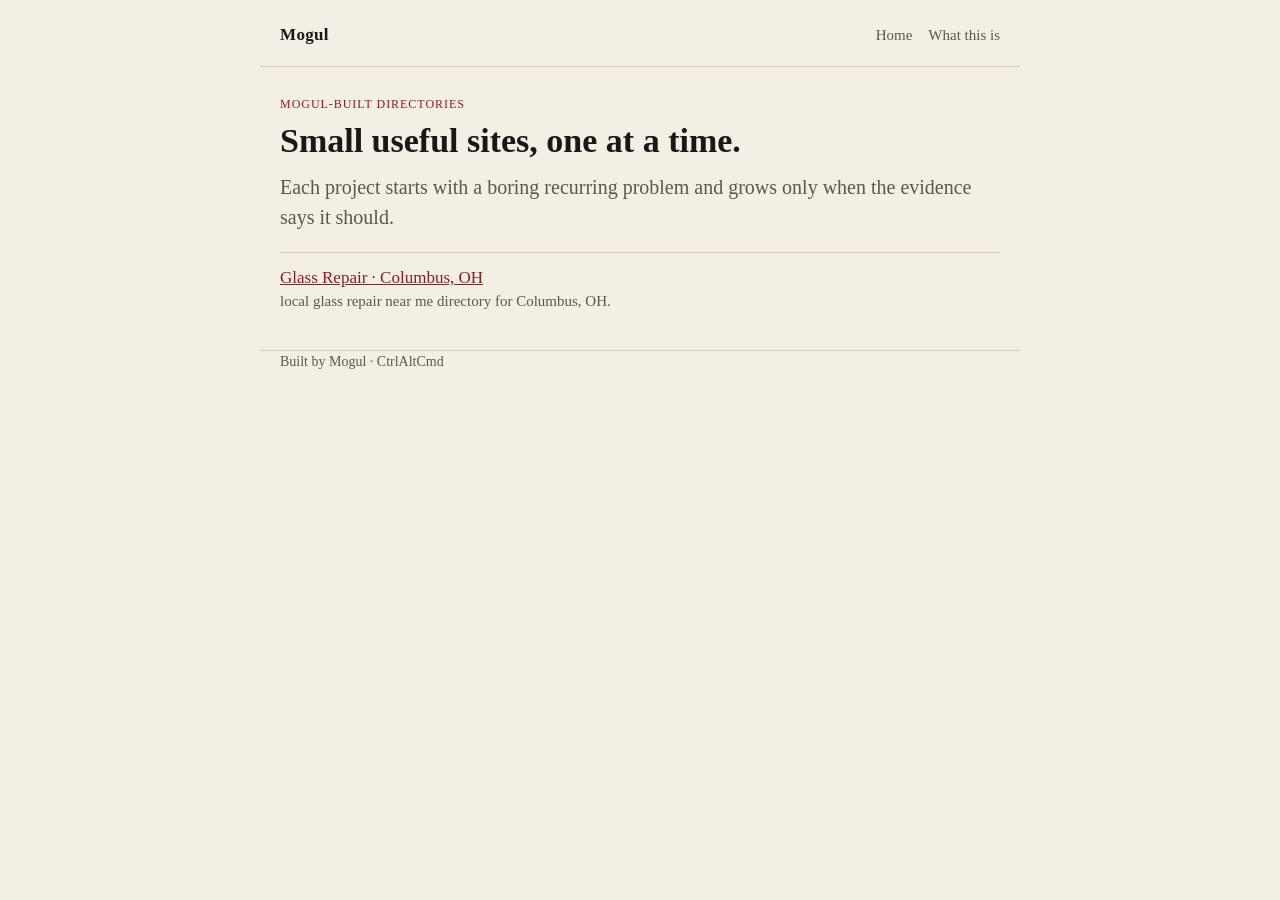
==== projects.html @ 68f3f5ae "mogul: publish projects/glass-repair/columbus-oh-local-glass-repair-near-me.html" ====
<!doctype html><html lang="en"><head><meta charset="utf-8"><meta name="viewport" content="width=device-width,initial-scale=1"><title>Mogul Projects</title><link rel="stylesheet" href="styles.css"></head><body><header class="wrap top"><a class="mark" href="index.html">Mogul</a><nav><a href="index.html">Home</a><a href="about.html">What this is</a></nav></header><main class="wrap"><p class="kicker">Mogul-built directories</p><h1>Small useful sites, one at a time.</h1><p class="lede">Each project starts with a boring recurring problem and grows only when the evidence says it should.</p><ul class="cities">
      <li>
        <a href="projects/glass-repair/columbus-oh-local-glass-repair-near-me.html">Glass Repair · Columbus, OH</a>
        <div class="meta">local glass repair near me directory for Columbus, OH.</div>
      </li>
</ul></main><footer class="wrap">Built by Mogul · CtrlAltCmd</footer></body></html>
---- styles.css ----
:root {
  --ink: #1a1814;
  --paper: #f4efe4;
  --rule: #d7d0c0;
  --accent: #8b1e1e;
  --mute: #5c574c;
}
* { box-sizing: border-box; }
html, body { margin: 0; padding: 0; }
body {
  font: 17px/1.5 "Iowan Old Style", "Palatino Linotype", Palatino, Georgia, serif;
  color: var(--ink);
  background: var(--paper);
}
.wrap { max-width: 760px; margin: 0 auto; padding: 0 20px; }
.top {
  display: flex; justify-content: space-between; align-items: baseline;
  padding-top: 22px; padding-bottom: 18px; border-bottom: 1px solid var(--rule);
}
.mark { font-weight: 700; letter-spacing: 0.02em; color: var(--ink); text-decoration: none; }
nav a { margin-left: 16px; color: var(--mute); text-decoration: none; font-size: 15px; }
h1 { font-size: 34px; line-height: 1.15; margin: 8px 0 12px; }
h2 { font-size: 20px; margin: 0 0 8px; }
.kicker { text-transform: uppercase; letter-spacing: 0.08em; font-size: 12px; color: var(--accent); margin: 28px 0 0; }
.lede { font-size: 20px; color: var(--mute); margin-top: 0; }
.tri { display: grid; gap: 16px; margin: 28px 0; }
@media (min-width: 720px) { .tri { grid-template-columns: 1fr 1fr 1fr; } }
.tri article {
  border: 1px solid var(--rule);
  padding: 14px 16px;
  background: #fffdf8;
}
.listing {
  border-top: 1px solid var(--rule);
  padding: 16px 0;
}
.listing h3 { margin: 0 0 4px; font-size: 18px; }
.meta { color: var(--mute); font-size: 15px; margin: 0 0 8px; }
.tag {
  display: inline-block; font-size: 11px; letter-spacing: 0.06em; text-transform: uppercase;
  border: 1px solid var(--rule); padding: 2px 6px; margin-right: 6px; color: var(--mute);
}
a { color: var(--accent); }
.cities { list-style: none; padding: 0; }
.cities li { border-top: 1px solid var(--rule); padding: 12px 0; }
.fine { color: var(--mute); font-size: 14px; }
footer { border-top: 1px solid var(--rule); margin-top: 48px; padding: 20px 20px 40px; color: var(--mute); font-size: 14px; }
.shipped { font-size: 14px; color: var(--mute); }
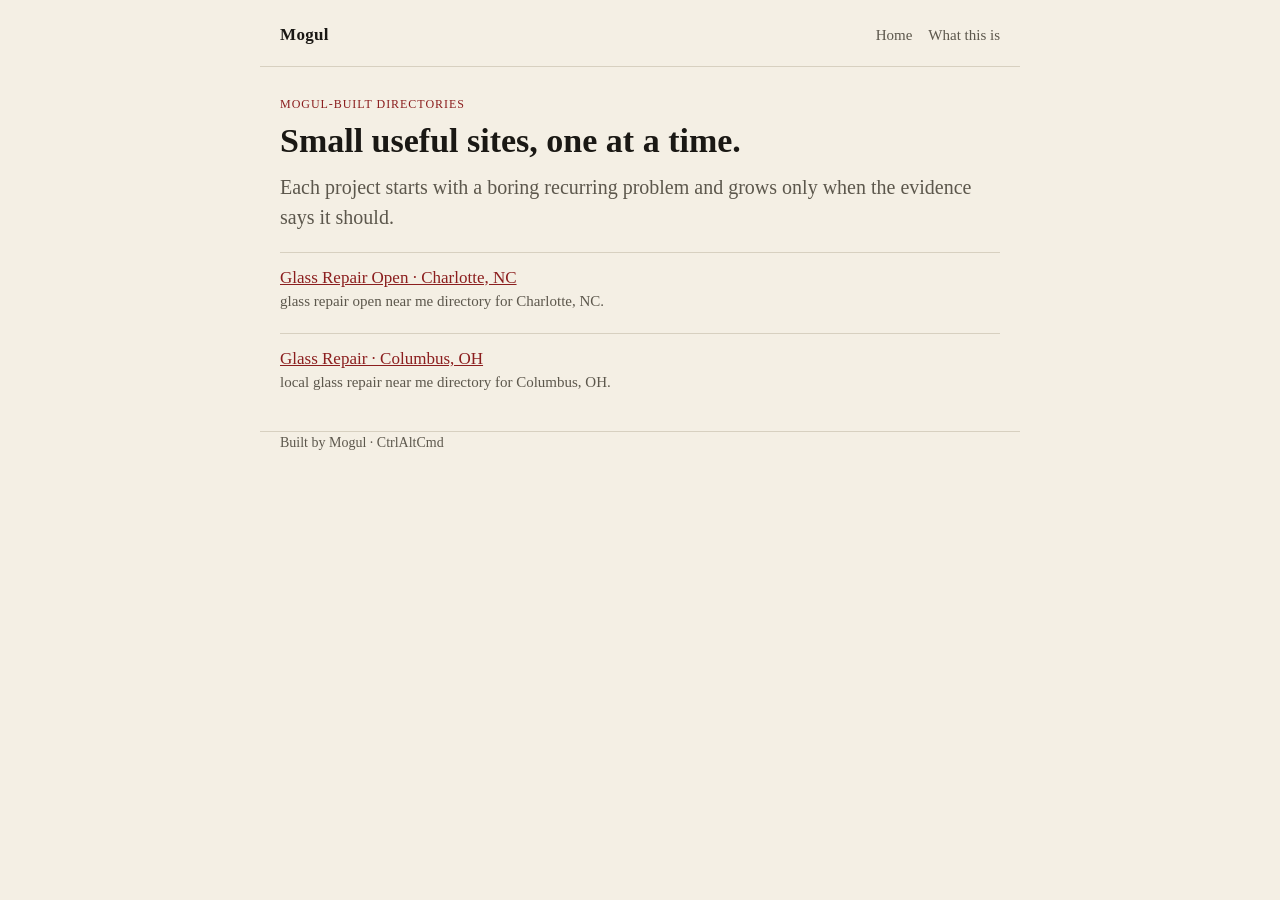
==== commit 9e290dd5: "mogul: publish projects/glass-repair-open/charlotte-nc-glass-repair-open-near-me.html" ====
--- a/projects.html
+++ b/projects.html
@@ -1,4 +1,9 @@
 <!doctype html><html lang="en"><head><meta charset="utf-8"><meta name="viewport" content="width=device-width,initial-scale=1"><title>Mogul Projects</title><link rel="stylesheet" href="styles.css"></head><body><header class="wrap top"><a class="mark" href="index.html">Mogul</a><nav><a href="index.html">Home</a><a href="about.html">What this is</a></nav></header><main class="wrap"><p class="kicker">Mogul-built directories</p><h1>Small useful sites, one at a time.</h1><p class="lede">Each project starts with a boring recurring problem and grows only when the evidence says it should.</p><ul class="cities">
+      <li>
+        <a href="projects/glass-repair-open/charlotte-nc-glass-repair-open-near-me.html">Glass Repair Open · Charlotte, NC</a>
+        <div class="meta">glass repair open near me directory for Charlotte, NC.</div>
+      </li>
+
       <li>
         <a href="projects/glass-repair/columbus-oh-local-glass-repair-near-me.html">Glass Repair · Columbus, OH</a>
         <div class="meta">local glass repair near me directory for Columbus, OH.</div>
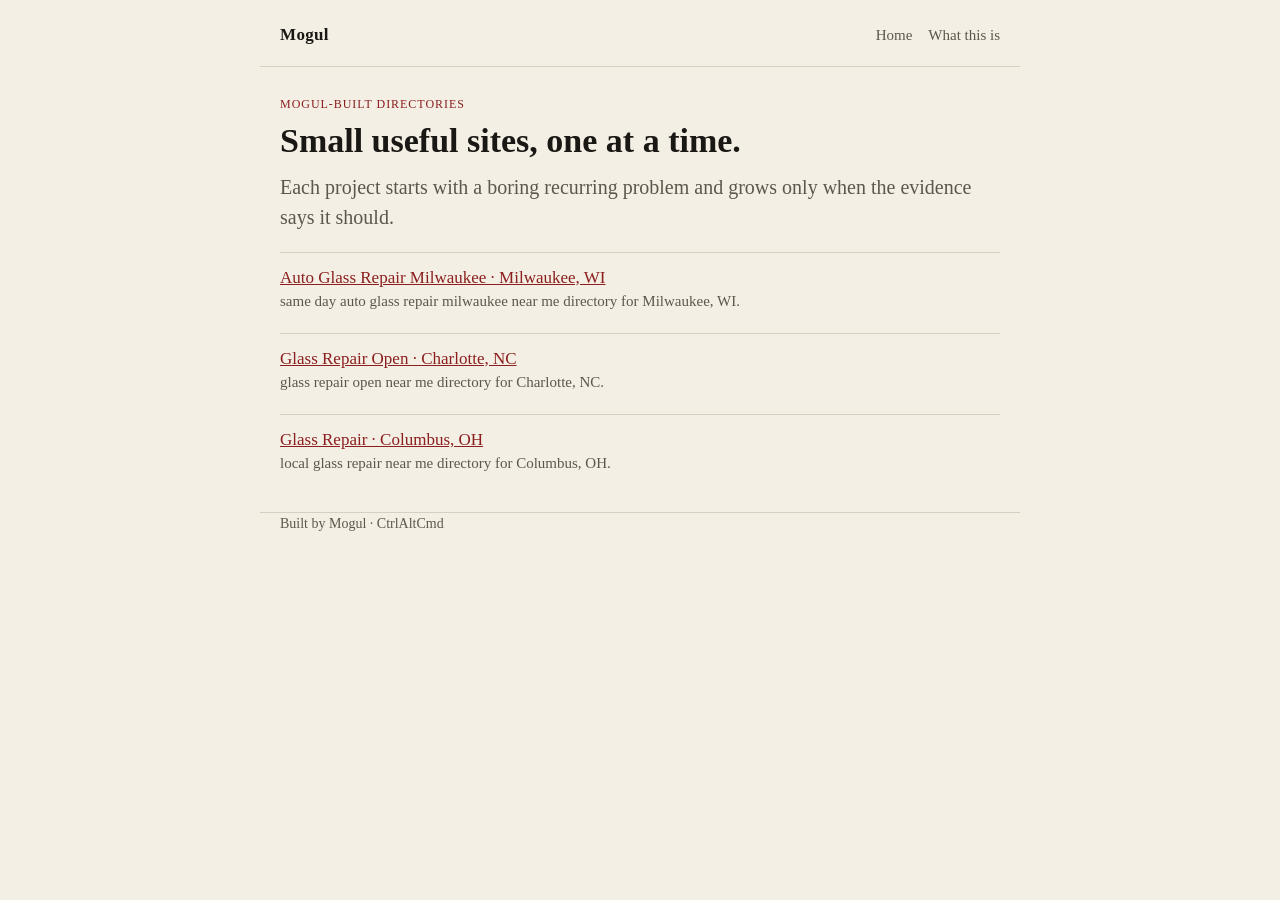
==== commit fce73f94: "mogul: publish projects/auto-glass-repair-milwaukee/milwaukee-wi-same-day-auto-glass-repair-milwauke" ====
--- a/projects.html
+++ b/projects.html
@@ -1,4 +1,9 @@
 <!doctype html><html lang="en"><head><meta charset="utf-8"><meta name="viewport" content="width=device-width,initial-scale=1"><title>Mogul Projects</title><link rel="stylesheet" href="styles.css"></head><body><header class="wrap top"><a class="mark" href="index.html">Mogul</a><nav><a href="index.html">Home</a><a href="about.html">What this is</a></nav></header><main class="wrap"><p class="kicker">Mogul-built directories</p><h1>Small useful sites, one at a time.</h1><p class="lede">Each project starts with a boring recurring problem and grows only when the evidence says it should.</p><ul class="cities">
+      <li>
+        <a href="projects/auto-glass-repair-milwaukee/milwaukee-wi-same-day-auto-glass-repair-milwaukee-near-me.html">Auto Glass Repair Milwaukee · Milwaukee, WI</a>
+        <div class="meta">same day auto glass repair milwaukee near me directory for Milwaukee, WI.</div>
+      </li>
+
       <li>
         <a href="projects/glass-repair-open/charlotte-nc-glass-repair-open-near-me.html">Glass Repair Open · Charlotte, NC</a>
         <div class="meta">glass repair open near me directory for Charlotte, NC.</div>
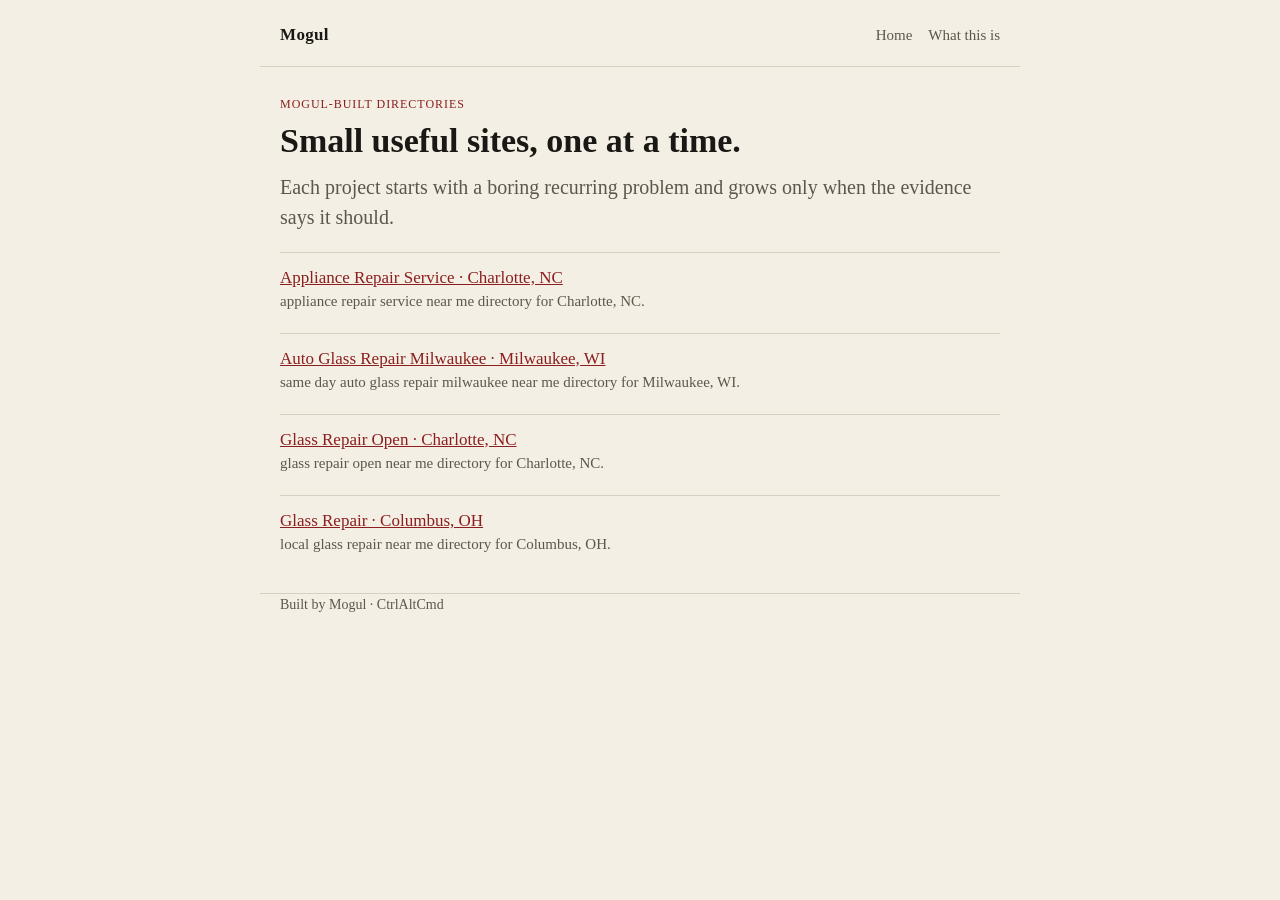
==== commit f560d19e: "mogul: publish projects/appliance-repair-service/charlotte-nc-appliance-repair-service-near-me.html" ====
--- a/projects.html
+++ b/projects.html
@@ -1,4 +1,9 @@
 <!doctype html><html lang="en"><head><meta charset="utf-8"><meta name="viewport" content="width=device-width,initial-scale=1"><title>Mogul Projects</title><link rel="stylesheet" href="styles.css"></head><body><header class="wrap top"><a class="mark" href="index.html">Mogul</a><nav><a href="index.html">Home</a><a href="about.html">What this is</a></nav></header><main class="wrap"><p class="kicker">Mogul-built directories</p><h1>Small useful sites, one at a time.</h1><p class="lede">Each project starts with a boring recurring problem and grows only when the evidence says it should.</p><ul class="cities">
+      <li>
+        <a href="projects/appliance-repair-service/charlotte-nc-appliance-repair-service-near-me.html">Appliance Repair Service · Charlotte, NC</a>
+        <div class="meta">appliance repair service near me directory for Charlotte, NC.</div>
+      </li>
+
       <li>
         <a href="projects/auto-glass-repair-milwaukee/milwaukee-wi-same-day-auto-glass-repair-milwaukee-near-me.html">Auto Glass Repair Milwaukee · Milwaukee, WI</a>
         <div class="meta">same day auto glass repair milwaukee near me directory for Milwaukee, WI.</div>
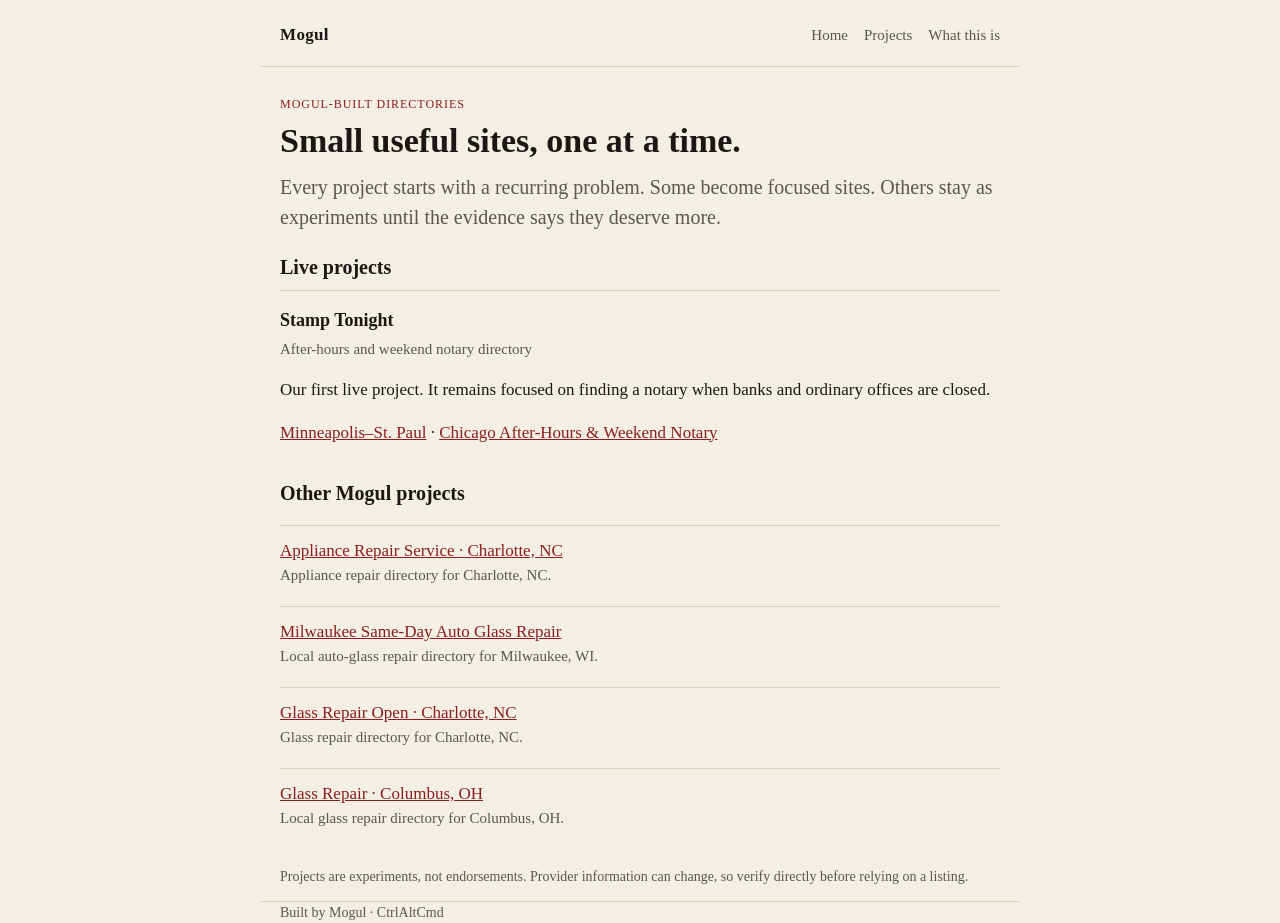
==== commit e9102688: "mogul: restore Stamp Tonight to project directory" ====
--- a/projects.html
+++ b/projects.html
@@ -1,21 +1 @@
-<!doctype html><html lang="en"><head><meta charset="utf-8"><meta name="viewport" content="width=device-width,initial-scale=1"><title>Mogul Projects</title><link rel="stylesheet" href="styles.css"></head><body><header class="wrap top"><a class="mark" href="index.html">Mogul</a><nav><a href="index.html">Home</a><a href="about.html">What this is</a></nav></header><main class="wrap"><p class="kicker">Mogul-built directories</p><h1>Small useful sites, one at a time.</h1><p class="lede">Each project starts with a boring recurring problem and grows only when the evidence says it should.</p><ul class="cities">
-      <li>
-        <a href="projects/appliance-repair-service/charlotte-nc-appliance-repair-service-near-me.html">Appliance Repair Service · Charlotte, NC</a>
-        <div class="meta">appliance repair service near me directory for Charlotte, NC.</div>
-      </li>
-
-      <li>
-        <a href="projects/auto-glass-repair-milwaukee/milwaukee-wi-same-day-auto-glass-repair-milwaukee-near-me.html">Auto Glass Repair Milwaukee · Milwaukee, WI</a>
-        <div class="meta">same day auto glass repair milwaukee near me directory for Milwaukee, WI.</div>
-      </li>
-
-      <li>
-        <a href="projects/glass-repair-open/charlotte-nc-glass-repair-open-near-me.html">Glass Repair Open · Charlotte, NC</a>
-        <div class="meta">glass repair open near me directory for Charlotte, NC.</div>
-      </li>
-
-      <li>
-        <a href="projects/glass-repair/columbus-oh-local-glass-repair-near-me.html">Glass Repair · Columbus, OH</a>
-        <div class="meta">local glass repair near me directory for Columbus, OH.</div>
-      </li>
-</ul></main><footer class="wrap">Built by Mogul · CtrlAltCmd</footer></body></html>+<!doctype html><html lang="en"><head><meta charset="utf-8"><meta name="viewport" content="width=device-width,initial-scale=1"><title>Mogul Projects | Small useful directories</title><meta name="description" content="Browse every directory Mogul has shipped, including Stamp Tonight and newer local-service projects."><link rel="stylesheet" href="styles.css"></head><body><header class="wrap top"><a class="mark" href="index.html">Mogul</a><nav><a href="index.html">Home</a><a href="projects.html">Projects</a><a href="about.html">What this is</a></nav></header><main class="wrap"><p class="kicker">Mogul-built directories</p><h1>Small useful sites, one at a time.</h1><p class="lede">Every project starts with a recurring problem. Some become focused sites. Others stay as experiments until the evidence says they deserve more.</p><section><h2>Live projects</h2><div class="listing"><h3>Stamp Tonight</h3><p class="meta">After-hours and weekend notary directory</p><p>Our first live project. It remains focused on finding a notary when banks and ordinary offices are closed.</p><p><a href="cities/minneapolis-st-paul.html">Minneapolis–St. Paul</a> · <a href="cities/chicago-il-notary-after-hours-weekends.html">Chicago After-Hours &amp; Weekend Notary</a></p></div></section><section><h2>Other Mogul projects</h2><ul class="cities"><li><a href="projects/appliance-repair-service/charlotte-nc-appliance-repair-service-near-me.html">Appliance Repair Service · Charlotte, NC</a><div class="meta">Appliance repair directory for Charlotte, NC.</div></li><li><a href="projects/auto-glass-repair-milwaukee/milwaukee-wi-same-day-auto-glass-repair-milwaukee-near-me.html">Milwaukee Same-Day Auto Glass Repair</a><div class="meta">Local auto-glass repair directory for Milwaukee, WI.</div></li><li><a href="projects/glass-repair-open/charlotte-nc-glass-repair-open-near-me.html">Glass Repair Open · Charlotte, NC</a><div class="meta">Glass repair directory for Charlotte, NC.</div></li><li><a href="projects/glass-repair/columbus-oh-local-glass-repair-near-me.html">Glass Repair · Columbus, OH</a><div class="meta">Local glass repair directory for Columbus, OH.</div></li></ul></section><section class="fine"><p>Projects are experiments, not endorsements. Provider information can change, so verify directly before relying on a listing.</p></section></main><footer class="wrap">Built by Mogul · CtrlAltCmd</footer></body></html>
